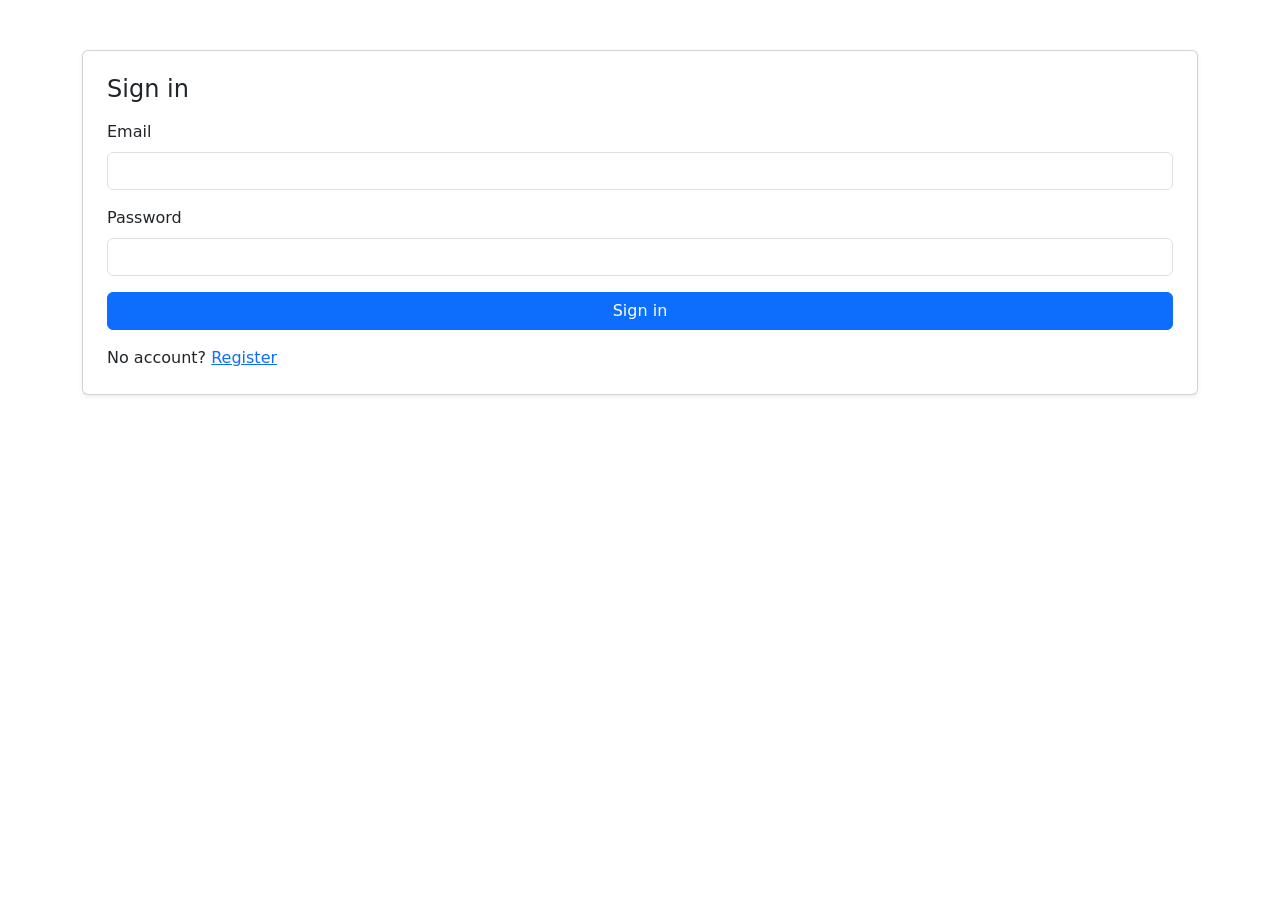
==== taskAPI/wwwroot/login.html @ 589c3b75 "Task 4: user management API - auth, JWT, unique index, user management endpoints" ====
<!DOCTYPE html>
<html lang="en">
<head>
    <meta charset="utf-8">
    <meta name="viewport" content="width=device-width, initial-scale=1">
    <title>Sign In</title>
    <link href="https://cdn.jsdelivr.net/npm/bootstrap@5.3.3/dist/css/bootstrap.min.css" rel="stylesheet">
    <link href="/css/app.css" rel="stylesheet">
</head>
<body>
    <nav class="navbar navbar-dark app-navbar">
        <div class="container">
            <span class="navbar-brand mb-0 h1">User Management</span>
        </div>
    </nav>

    <main class="container page-content">
        <div class="auth-card">
            <div class="card shadow-sm">
                <div class="card-body p-4">
                    <h1 class="h4 mb-3">Sign in</h1>
                    <div id="status-area" class="status-alert mb-3"></div>
                    <form id="login-form" novalidate>
                        <div class="mb-3">
                            <label for="email" class="form-label">Email</label>
                            <input type="email" class="form-control" id="email" required autocomplete="email">
                        </div>
                        <div class="mb-3">
                            <label for="password" class="form-label">Password</label>
                            <input type="password" class="form-control" id="password" required autocomplete="current-password">
                        </div>
                        <button type="submit" class="btn btn-primary w-100">Sign in</button>
                    </form>
                    <p class="form-text-link mt-3 mb-0">
                        No account?
                        <a href="/register.html">Register</a>
                    </p>
                </div>
            </div>
        </div>
    </main>

    <script src="https://cdn.jsdelivr.net/npm/bootstrap@5.3.3/dist/js/bootstrap.bundle.min.js"></script>
    <script src="/js/utils.js"></script>
    <script src="/js/api.js"></script>
    <script src="/js/login.js"></script>
</body>
</html>
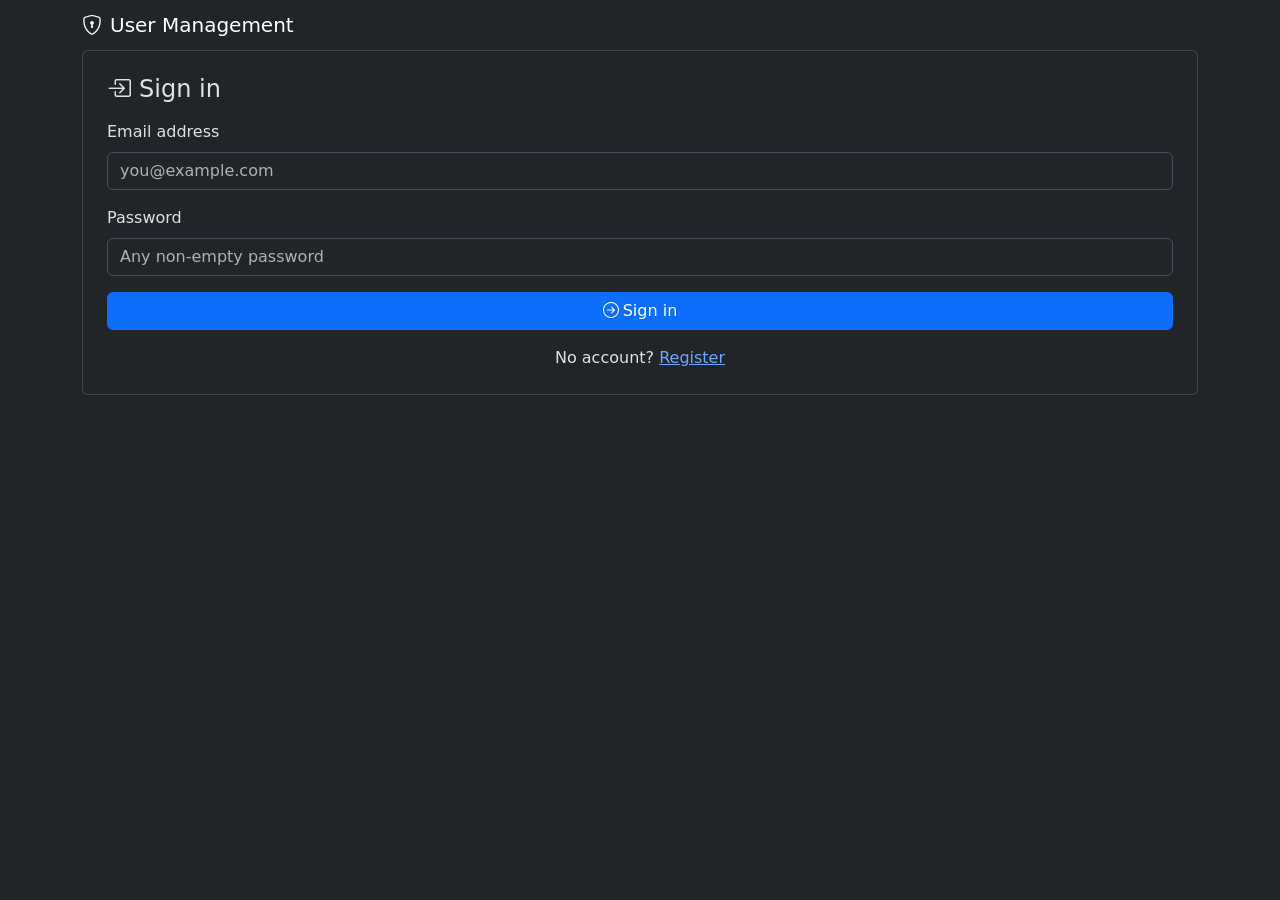
==== commit 80e04e19: "Add Frontend" ====
--- a/taskAPI/wwwroot/login.html
+++ b/taskAPI/wwwroot/login.html
@@ -1,37 +1,46 @@
 <!DOCTYPE html>
-<html lang="en">
+<html lang="en" data-bs-theme="dark">
 <head>
     <meta charset="utf-8">
     <meta name="viewport" content="width=device-width, initial-scale=1">
-    <title>Sign In</title>
+    <title>Sign In — User Management</title>
     <link href="https://cdn.jsdelivr.net/npm/bootstrap@5.3.3/dist/css/bootstrap.min.css" rel="stylesheet">
+    <link href="https://cdn.jsdelivr.net/npm/bootstrap-icons@1.11.3/font/bootstrap-icons.min.css" rel="stylesheet">
     <link href="/css/app.css" rel="stylesheet">
 </head>
 <body>
     <nav class="navbar navbar-dark app-navbar">
         <div class="container">
-            <span class="navbar-brand mb-0 h1">User Management</span>
+            <span class="navbar-brand mb-0 h1">
+                <i class="bi bi-shield-lock me-2"></i>User Management
+            </span>
         </div>
     </nav>
 
     <main class="container page-content">
         <div class="auth-card">
-            <div class="card shadow-sm">
+            <div class="card">
                 <div class="card-body p-4">
-                    <h1 class="h4 mb-3">Sign in</h1>
-                    <div id="status-area" class="status-alert mb-3"></div>
+                    <h1 class="h4 mb-3"><i class="bi bi-box-arrow-in-right me-2"></i>Sign in</h1>
+                    <div id="status-area" class="mb-3"></div>
+
                     <form id="login-form" novalidate>
                         <div class="mb-3">
-                            <label for="email" class="form-label">Email</label>
-                            <input type="email" class="form-control" id="email" required autocomplete="email">
+                            <label for="email" class="form-label">Email address</label>
+                            <input type="email" class="form-control" id="email"
+                                   placeholder="you@example.com" required autocomplete="email">
                         </div>
                         <div class="mb-3">
                             <label for="password" class="form-label">Password</label>
-                            <input type="password" class="form-control" id="password" required autocomplete="current-password">
+                            <input type="password" class="form-control" id="password"
+                                   placeholder="Any non-empty password" required autocomplete="current-password">
                         </div>
-                        <button type="submit" class="btn btn-primary w-100">Sign in</button>
+                        <button type="submit" class="btn btn-primary w-100">
+                            <i class="bi bi-arrow-right-circle me-1"></i>Sign in
+                        </button>
                     </form>
-                    <p class="form-text-link mt-3 mb-0">
+
+                    <p class="form-text-link mt-3 mb-0 text-center">
                         No account?
                         <a href="/register.html">Register</a>
                     </p>
